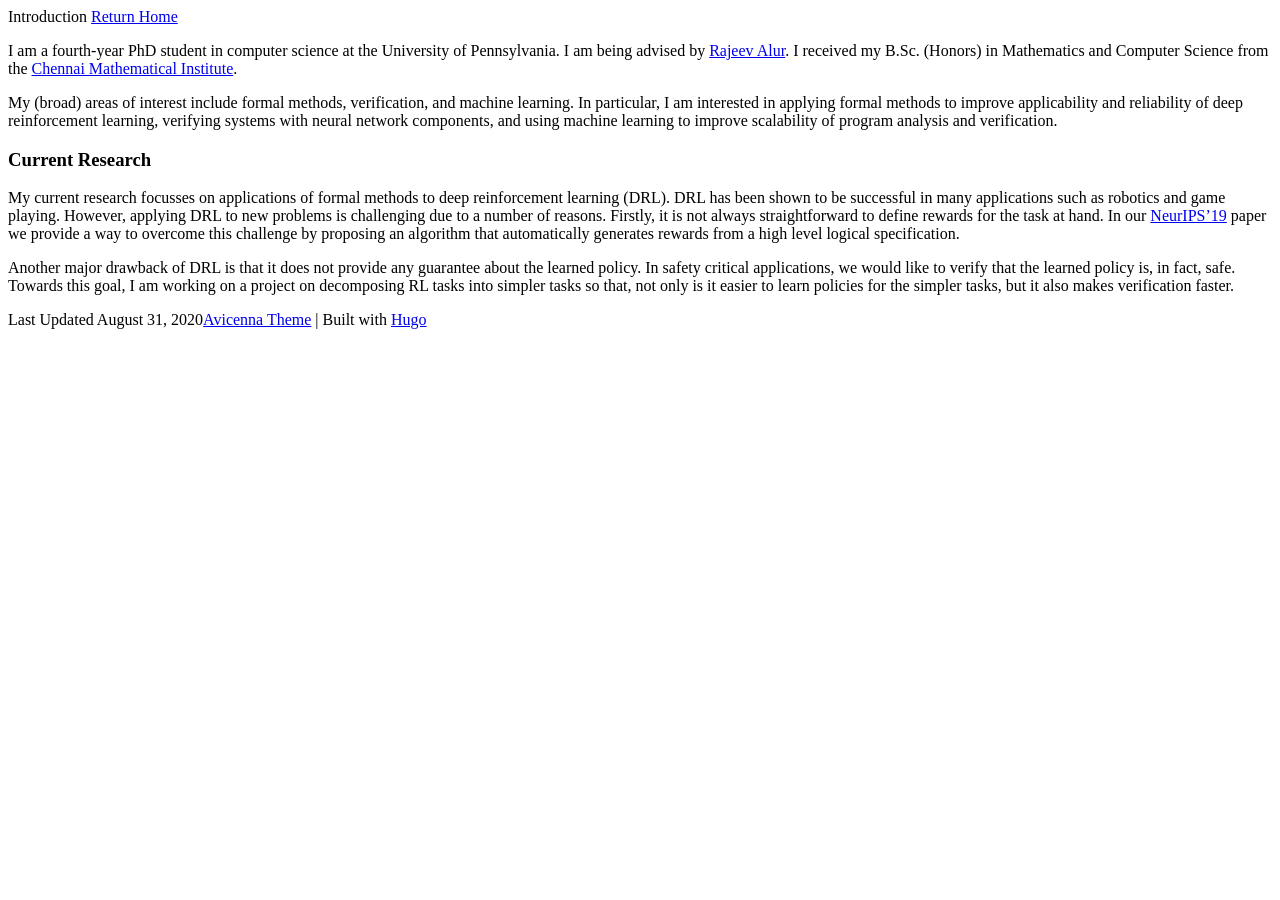
==== public/introduction/index.html @ 5ca0a45d "date change" ====
<!DOCTYPE html>
<html>
    <head>
	<meta charset="utf-8" />
	<meta http-equiv="X-UA-Compatible" content="IE=edge"><title>Introduction - Kishor Jothimurugan</title><link rel="apple-touch-icon" sizes="180x180" href=https://seas.upenn.edu/~kishor/apple-touch-icon.png>
	<link rel="icon" type="image/png" sizes="32x32" href=https://seas.upenn.edu/~kishor/favicon-32x32.png>
	<link rel="icon" type="image/png" sizes="16x16" href=https://seas.upenn.edu/~kishor/favicon-16x16.png>
	<link rel="manifest" href=https://seas.upenn.edu/~kishor/site.webmanifest>
	<link rel="mask-icon" href=https://seas.upenn.edu/~kishor/safari-pinned-tab.svg color="#5bbad5">
	<meta name="msapplication-TileColor" content="#da532c">
	<meta name="theme-color" content="#ffffff">

	<meta name="viewport" content="width=device-width, initial-scale=1">
	<meta property="og:title" content="Introduction" />
<meta property="og:description" content="I am a fourth-year PhD student in computer science at the University of Pennsylvania. I am being advised by Rajeev Alur. I received my B.Sc. (Honors) in Mathematics and Computer Science from the Chennai Mathematical Institute.
My (broad) areas of interest include formal methods, verification, and machine learning. In particular, I am interested in applying formal methods to improve applicability and reliability of deep reinforcement learning, verifying systems with neural network components, and using machine learning to improve scalability of program analysis and verification." />
<meta property="og:type" content="article" />
<meta property="og:url" content="https://seas.upenn.edu/~kishor/introduction/" />
<meta property="article:published_time" content="2020-08-31T00:00:00+00:00" />
<meta property="article:modified_time" content="2020-08-31T00:00:00+00:00" />
<meta name="twitter:card" content="summary"/>
<meta name="twitter:title" content="Introduction"/>
<meta name="twitter:description" content="I am a fourth-year PhD student in computer science at the University of Pennsylvania. I am being advised by Rajeev Alur. I received my B.Sc. (Honors) in Mathematics and Computer Science from the Chennai Mathematical Institute.
My (broad) areas of interest include formal methods, verification, and machine learning. In particular, I am interested in applying formal methods to improve applicability and reliability of deep reinforcement learning, verifying systems with neural network components, and using machine learning to improve scalability of program analysis and verification."/>
<link href="https://fonts.googleapis.com/css?family=Ubuntu:300,400,300italic,400italic|Raleway:500,100,300" rel="stylesheet">

	<link rel="stylesheet" type="text/css" media="screen" href=https://seas.upenn.edu/~kishor/css/normalize.css />
	<link rel="stylesheet" type="text/css" media="screen" href=https://seas.upenn.edu/~kishor/css/main.css /><script src=https://seas.upenn.edu/~kishor/js/feather.min.js></script><script src=https://seas.upenn.edu/~kishor/js/main.js></script>
</head>

    <body>
        <div id="content">





<div class="header wrapper">
  <span class="page_title">
    Introduction
  </span>
  <a href="https://seas.upenn.edu/~kishor" title="Home" class="page_meta">Return Home</a>
</div>


<div class="content wrapper">
  <p>I am a fourth-year PhD student in computer science at the University of Pennsylvania.
I am being advised by <a href="https://www.cis.upenn.edu/~alur">Rajeev Alur</a>. I received my
B.Sc. (Honors) in Mathematics and Computer Science from the
<a href="https://www.cmi.ac.in">Chennai Mathematical Institute</a>.</p>

<p>My (broad) areas of interest include formal methods, verification, and machine learning.
In particular, I am interested in applying formal methods to
improve applicability and reliability of deep reinforcement learning,
verifying systems with neural network components, and using machine learning to
improve scalability of program analysis and verification.</p>

<h3 id="current-research">Current Research</h3>

<p>My current research focusses on applications of formal methods to deep reinforcement learning (DRL).
DRL has been shown to be successful in many applications such as robotics and game playing.
However, applying DRL to new problems is challenging due to a number of reasons. Firstly,
it is not always straightforward to define rewards for the task at hand. In
our <a href="papers/spectrl_full.pdf">NeurIPS&rsquo;19</a> paper we provide a way to
overcome this challenge by proposing an algorithm that automatically generates rewards from
a high level logical specification.</p>

<p>Another major drawback of DRL is that it does not provide any guarantee about
the learned policy. In safety critical applications, we would like to verify that the
learned policy is, in fact, safe. Towards this goal, I am working on a project
on decomposing
RL tasks into simpler tasks so that, not only is it easier to learn policies for the simpler tasks,
but it also makes verification faster.</p>

</div>

</div>
        <div class="footer wrapper">
	<object align="left">Last Updated August 31, 2020</object>
	<nav class="nav">
		<div><a href="https://github.com/hadisinaee/avicenna">Avicenna Theme</a> | Built with <a href="https://gohugo.io">Hugo</a></div>
	</nav>
</div>


<script type="application/javascript">
var doNotTrack = false;
if (!doNotTrack) {
	window.ga=window.ga||function(){(ga.q=ga.q||[]).push(arguments)};ga.l=+new Date;
	ga('create', 'UA-1234-6', 'auto');

	ga('send', 'pageview');
}
</script>
<script async src='https://www.google-analytics.com/analytics.js'></script>
<script>
	feather.replace()

</script>
    </body>
</html>
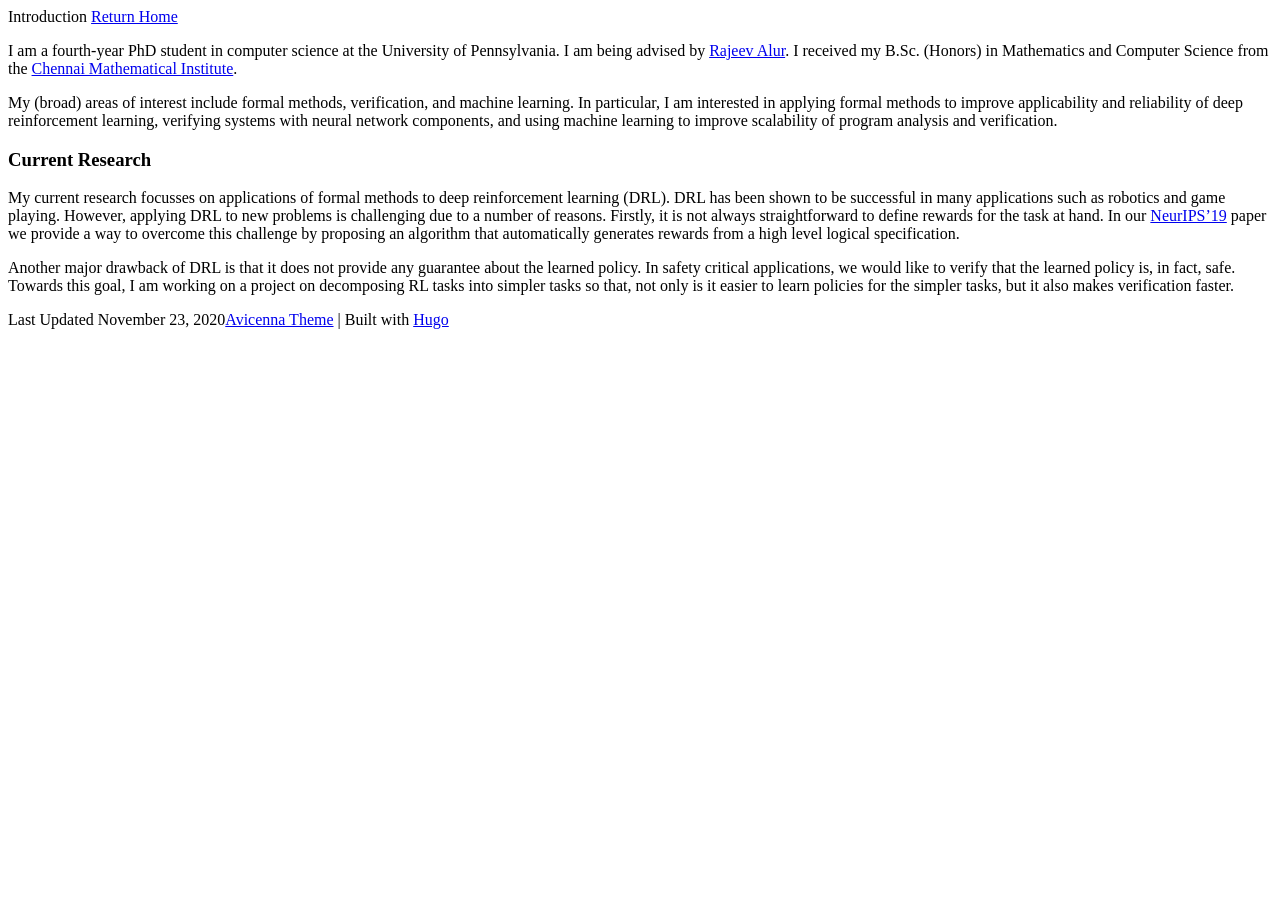
==== commit fe8ef282: "updates" ====
--- a/public/introduction/index.html
+++ b/public/introduction/index.html
@@ -16,8 +16,8 @@
 My (broad) areas of interest include formal methods, verification, and machine learning. In particular, I am interested in applying formal methods to improve applicability and reliability of deep reinforcement learning, verifying systems with neural network components, and using machine learning to improve scalability of program analysis and verification." />
 <meta property="og:type" content="article" />
 <meta property="og:url" content="https://seas.upenn.edu/~kishor/introduction/" />
-<meta property="article:published_time" content="2020-08-31T00:00:00+00:00" />
-<meta property="article:modified_time" content="2020-08-31T00:00:00+00:00" />
+<meta property="article:published_time" content="2020-11-23T00:00:00+00:00" />
+<meta property="article:modified_time" content="2020-11-23T00:00:00+00:00" />
 <meta name="twitter:card" content="summary"/>
 <meta name="twitter:title" content="Introduction"/>
 <meta name="twitter:description" content="I am a fourth-year PhD student in computer science at the University of Pennsylvania. I am being advised by Rajeev Alur. I received my B.Sc. (Honors) in Mathematics and Computer Science from the Chennai Mathematical Institute.
@@ -61,7 +61,7 @@
 DRL has been shown to be successful in many applications such as robotics and game playing.
 However, applying DRL to new problems is challenging due to a number of reasons. Firstly,
 it is not always straightforward to define rewards for the task at hand. In
-our <a href="papers/spectrl_full.pdf">NeurIPS&rsquo;19</a> paper we provide a way to
+our <a href="https://arxiv.org/abs/2008.09293">NeurIPS&rsquo;19</a> paper we provide a way to
 overcome this challenge by proposing an algorithm that automatically generates rewards from
 a high level logical specification.</p>
 
@@ -76,7 +76,7 @@
 
 </div>
         <div class="footer wrapper">
-	<object align="left">Last Updated August 31, 2020</object>
+	<object align="left">Last Updated November 23, 2020</object>
 	<nav class="nav">
 		<div><a href="https://github.com/hadisinaee/avicenna">Avicenna Theme</a> | Built with <a href="https://gohugo.io">Hugo</a></div>
 	</nav>
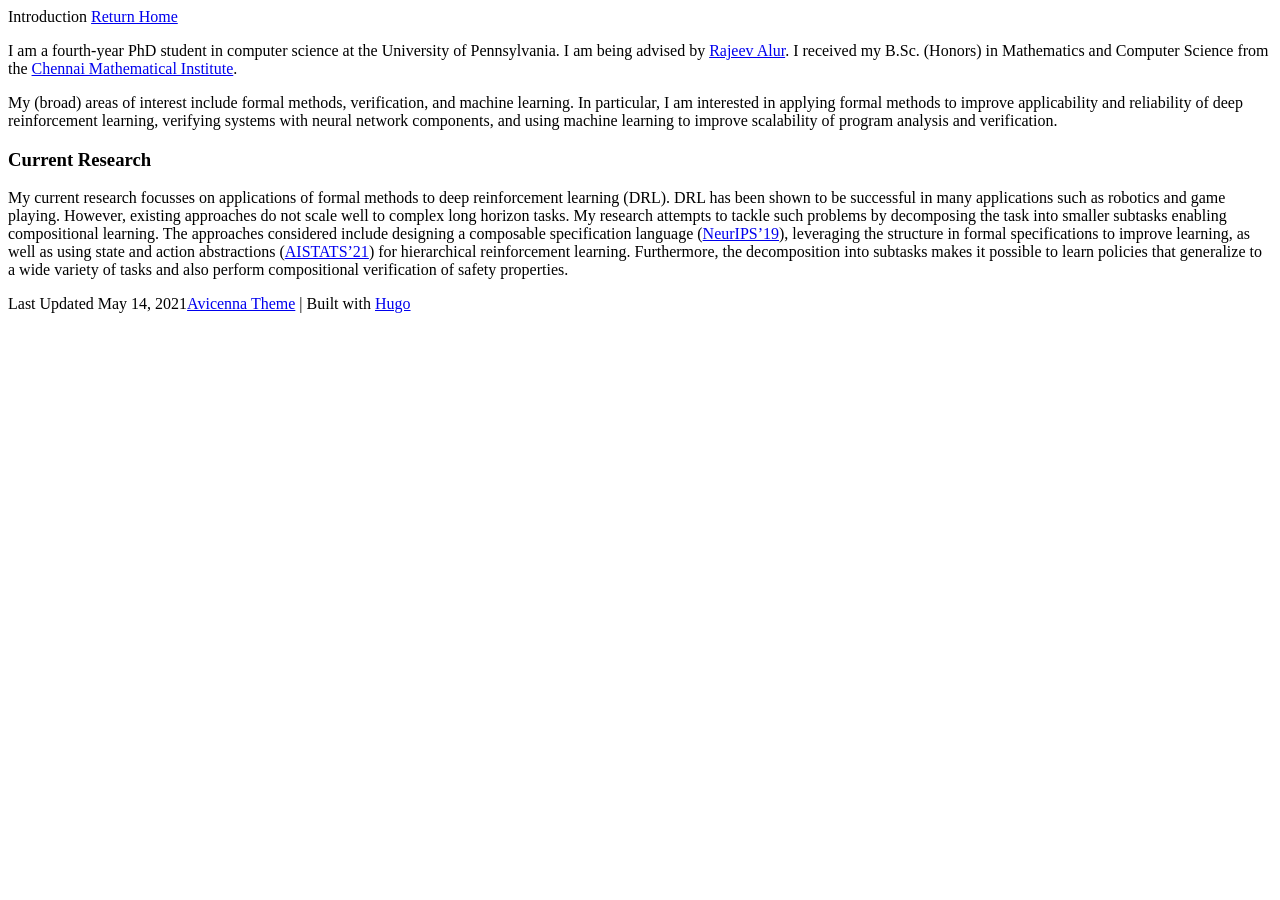
==== commit 6a9cd4a6: "updates" ====
--- a/public/introduction/index.html
+++ b/public/introduction/index.html
@@ -1,8 +1,11 @@
 <!DOCTYPE html>
 <html>
-    <head>
+
+<head>
 	<meta charset="utf-8" />
-	<meta http-equiv="X-UA-Compatible" content="IE=edge"><title>Introduction - Kishor Jothimurugan</title><link rel="apple-touch-icon" sizes="180x180" href=https://seas.upenn.edu/~kishor/apple-touch-icon.png>
+	<meta http-equiv="X-UA-Compatible" content="IE=edge">
+	<title>Introduction - Kishor Jothimurugan</title>
+	<link rel="apple-touch-icon" sizes="180x180" href=https://seas.upenn.edu/~kishor/apple-touch-icon.png>
 	<link rel="icon" type="image/png" sizes="32x32" href=https://seas.upenn.edu/~kishor/favicon-32x32.png>
 	<link rel="icon" type="image/png" sizes="16x16" href=https://seas.upenn.edu/~kishor/favicon-16x16.png>
 	<link rel="manifest" href=https://seas.upenn.edu/~kishor/site.webmanifest>
@@ -12,90 +15,97 @@
 
 	<meta name="viewport" content="width=device-width, initial-scale=1">
 	<meta property="og:title" content="Introduction" />
-<meta property="og:description" content="I am a fourth-year PhD student in computer science at the University of Pennsylvania. I am being advised by Rajeev Alur. I received my B.Sc. (Honors) in Mathematics and Computer Science from the Chennai Mathematical Institute.
+	<meta property="og:description"
+		content="I am a fourth-year PhD student in computer science at the University of Pennsylvania. I am being advised by Rajeev Alur. I received my B.Sc. (Honors) in Mathematics and Computer Science from the Chennai Mathematical Institute.
 My (broad) areas of interest include formal methods, verification, and machine learning. In particular, I am interested in applying formal methods to improve applicability and reliability of deep reinforcement learning, verifying systems with neural network components, and using machine learning to improve scalability of program analysis and verification." />
-<meta property="og:type" content="article" />
-<meta property="og:url" content="https://seas.upenn.edu/~kishor/introduction/" />
-<meta property="article:published_time" content="2020-11-23T00:00:00+00:00" />
-<meta property="article:modified_time" content="2020-11-23T00:00:00+00:00" />
-<meta name="twitter:card" content="summary"/>
-<meta name="twitter:title" content="Introduction"/>
-<meta name="twitter:description" content="I am a fourth-year PhD student in computer science at the University of Pennsylvania. I am being advised by Rajeev Alur. I received my B.Sc. (Honors) in Mathematics and Computer Science from the Chennai Mathematical Institute.
-My (broad) areas of interest include formal methods, verification, and machine learning. In particular, I am interested in applying formal methods to improve applicability and reliability of deep reinforcement learning, verifying systems with neural network components, and using machine learning to improve scalability of program analysis and verification."/>
-<link href="https://fonts.googleapis.com/css?family=Ubuntu:300,400,300italic,400italic|Raleway:500,100,300" rel="stylesheet">
+	<meta property="og:type" content="article" />
+	<meta property="og:url" content="https://seas.upenn.edu/~kishor/introduction/" />
+	<meta property="article:published_time" content="2021-05-14T00:00:00+00:00" />
+	<meta property="article:modified_time" content="2021-05-14T00:00:00+00:00" />
+	<meta name="twitter:card" content="summary" />
+	<meta name="twitter:title" content="Introduction" />
+	<meta name="twitter:description"
+		content="I am a fourth-year PhD student in computer science at the University of Pennsylvania. I am being advised by Rajeev Alur. I received my B.Sc. (Honors) in Mathematics and Computer Science from the Chennai Mathematical Institute.
+My (broad) areas of interest include formal methods, verification, and machine learning. In particular, I am interested in applying formal methods to improve applicability and reliability of deep reinforcement learning, verifying systems with neural network components, and using machine learning to improve scalability of program analysis and verification." />
+	<link href="https://fonts.googleapis.com/css?family=Ubuntu:300,400,300italic,400italic|Raleway:500,100,300"
+		rel="stylesheet">
 
 	<link rel="stylesheet" type="text/css" media="screen" href=https://seas.upenn.edu/~kishor/css/normalize.css />
-	<link rel="stylesheet" type="text/css" media="screen" href=https://seas.upenn.edu/~kishor/css/main.css /><script src=https://seas.upenn.edu/~kishor/js/feather.min.js></script><script src=https://seas.upenn.edu/~kishor/js/main.js></script>
+	<link rel="stylesheet" type="text/css" media="screen" href=https://seas.upenn.edu/~kishor/css/main.css />
+	<script src=https://seas.upenn.edu/~kishor/js/feather.min.js></script>
+	<script src=https://seas.upenn.edu/~kishor/js/main.js></script>
 </head>
 
-    <body>
-        <div id="content">
+<body>
+	<div id="content">
 
 
 
 
 
-<div class="header wrapper">
-  <span class="page_title">
-    Introduction
-  </span>
-  <a href="https://seas.upenn.edu/~kishor" title="Home" class="page_meta">Return Home</a>
-</div>
+		<div class="header wrapper">
+			<span class="page_title">
+				Introduction
+			</span>
+			<a href="https://seas.upenn.edu/~kishor" title="Home" class="page_meta">Return Home</a>
+		</div>
 
 
-<div class="content wrapper">
-  <p>I am a fourth-year PhD student in computer science at the University of Pennsylvania.
-I am being advised by <a href="https://www.cis.upenn.edu/~alur">Rajeev Alur</a>. I received my
-B.Sc. (Honors) in Mathematics and Computer Science from the
-<a href="https://www.cmi.ac.in">Chennai Mathematical Institute</a>.</p>
+		<div class="content wrapper">
+			<p>I am a fourth-year PhD student in computer science at the University of Pennsylvania.
+				I am being advised by <a href="https://www.cis.upenn.edu/~alur">Rajeev Alur</a>. I received my
+				B.Sc. (Honors) in Mathematics and Computer Science from the
+				<a href="https://www.cmi.ac.in">Chennai Mathematical Institute</a>.
+			</p>
 
-<p>My (broad) areas of interest include formal methods, verification, and machine learning.
-In particular, I am interested in applying formal methods to
-improve applicability and reliability of deep reinforcement learning,
-verifying systems with neural network components, and using machine learning to
-improve scalability of program analysis and verification.</p>
+			<p>My (broad) areas of interest include formal methods, verification, and machine learning.
+				In particular, I am interested in applying formal methods to
+				improve applicability and reliability of deep reinforcement learning,
+				verifying systems with neural network components, and using machine learning to
+				improve scalability of program analysis and verification.</p>
 
-<h3 id="current-research">Current Research</h3>
+			<h3 id="current-research">Current Research</h3>
 
-<p>My current research focusses on applications of formal methods to deep reinforcement learning (DRL).
-DRL has been shown to be successful in many applications such as robotics and game playing.
-However, applying DRL to new problems is challenging due to a number of reasons. Firstly,
-it is not always straightforward to define rewards for the task at hand. In
-our <a href="https://arxiv.org/abs/2008.09293">NeurIPS&rsquo;19</a> paper we provide a way to
-overcome this challenge by proposing an algorithm that automatically generates rewards from
-a high level logical specification.</p>
+			<p>My current research focusses on applications of formal methods to deep reinforcement learning (DRL).
+				DRL has been shown to be successful in many applications such as robotics and game playing.
+				However, existing approaches do not scale well to complex long horizon tasks.
+				My research attempts to tackle such problems by decomposing the task
+				into smaller subtasks enabling compositional learning.
+				The approaches considered include designing a composable specification language
+				(<a href="https://arxiv.org/abs/2008.09293">NeurIPS&rsquo;19</a>), leveraging the structure in formal
+				specifications to improve learning, as well as using state and action abstractions
+				(<a href="https://arxiv.org/abs/2010.15638">AISTATS&rsquo;21</a>) for hierarchical reinforcement
+				learning.
+				Furthermore, the decomposition into subtasks makes it possible to learn policies
+				that generalize to a wide variety of tasks and also perform compositional verification
+				of safety properties.</p>
 
-<p>Another major drawback of DRL is that it does not provide any guarantee about
-the learned policy. In safety critical applications, we would like to verify that the
-learned policy is, in fact, safe. Towards this goal, I am working on a project
-on decomposing
-RL tasks into simpler tasks so that, not only is it easier to learn policies for the simpler tasks,
-but it also makes verification faster.</p>
+		</div>
 
-</div>
-
-</div>
-        <div class="footer wrapper">
-	<object align="left">Last Updated November 23, 2020</object>
-	<nav class="nav">
-		<div><a href="https://github.com/hadisinaee/avicenna">Avicenna Theme</a> | Built with <a href="https://gohugo.io">Hugo</a></div>
-	</nav>
-</div>
+	</div>
+	<div class="footer wrapper">
+		<object align="left">Last Updated May 14, 2021</object>
+		<nav class="nav">
+			<div><a href="https://github.com/hadisinaee/avicenna">Avicenna Theme</a> | Built with <a
+					href="https://gohugo.io">Hugo</a></div>
+		</nav>
+	</div>
 
 
-<script type="application/javascript">
-var doNotTrack = false;
-if (!doNotTrack) {
-	window.ga=window.ga||function(){(ga.q=ga.q||[]).push(arguments)};ga.l=+new Date;
-	ga('create', 'UA-1234-6', 'auto');
+	<script type="application/javascript">
+		var doNotTrack = false;
+		if (!doNotTrack) {
+			window.ga = window.ga || function () { (ga.q = ga.q || []).push(arguments) }; ga.l = +new Date;
+			ga('create', 'UA-1234-6', 'auto');
 
-	ga('send', 'pageview');
-}
-</script>
-<script async src='https://www.google-analytics.com/analytics.js'></script>
-<script>
-	feather.replace()
+			ga('send', 'pageview');
+		}
+	</script>
+	<script async src='https://www.google-analytics.com/analytics.js'></script>
+	<script>
+		feather.replace()
 
-</script>
-    </body>
-</html>
+	</script>
+</body>
+
+</html>
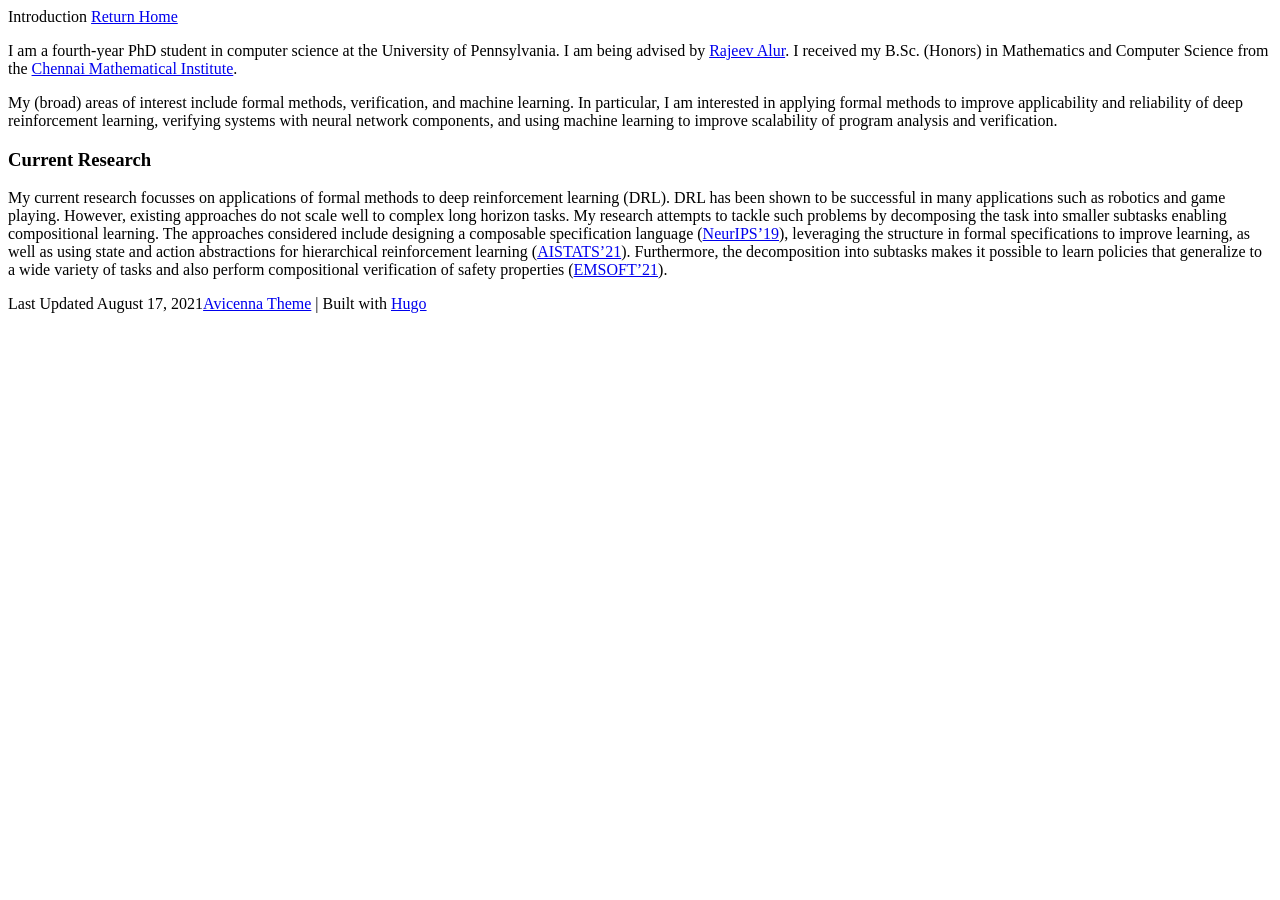
==== commit b052544f: "added emsoft21" ====
--- a/public/introduction/index.html
+++ b/public/introduction/index.html
@@ -1,11 +1,8 @@
 <!DOCTYPE html>
 <html>
-
-<head>
+    <head>
 	<meta charset="utf-8" />
-	<meta http-equiv="X-UA-Compatible" content="IE=edge">
-	<title>Introduction - Kishor Jothimurugan</title>
-	<link rel="apple-touch-icon" sizes="180x180" href=https://seas.upenn.edu/~kishor/apple-touch-icon.png>
+	<meta http-equiv="X-UA-Compatible" content="IE=edge"><title>Introduction - Kishor Jothimurugan</title><link rel="apple-touch-icon" sizes="180x180" href=https://seas.upenn.edu/~kishor/apple-touch-icon.png>
 	<link rel="icon" type="image/png" sizes="32x32" href=https://seas.upenn.edu/~kishor/favicon-32x32.png>
 	<link rel="icon" type="image/png" sizes="16x16" href=https://seas.upenn.edu/~kishor/favicon-16x16.png>
 	<link rel="manifest" href=https://seas.upenn.edu/~kishor/site.webmanifest>
@@ -15,97 +12,88 @@
 
 	<meta name="viewport" content="width=device-width, initial-scale=1">
 	<meta property="og:title" content="Introduction" />
-	<meta property="og:description"
-		content="I am a fourth-year PhD student in computer science at the University of Pennsylvania. I am being advised by Rajeev Alur. I received my B.Sc. (Honors) in Mathematics and Computer Science from the Chennai Mathematical Institute.
+<meta property="og:description" content="I am a fourth-year PhD student in computer science at the University of Pennsylvania. I am being advised by Rajeev Alur. I received my B.Sc. (Honors) in Mathematics and Computer Science from the Chennai Mathematical Institute.
 My (broad) areas of interest include formal methods, verification, and machine learning. In particular, I am interested in applying formal methods to improve applicability and reliability of deep reinforcement learning, verifying systems with neural network components, and using machine learning to improve scalability of program analysis and verification." />
-	<meta property="og:type" content="article" />
-	<meta property="og:url" content="https://seas.upenn.edu/~kishor/introduction/" />
-	<meta property="article:published_time" content="2021-05-14T00:00:00+00:00" />
-	<meta property="article:modified_time" content="2021-05-14T00:00:00+00:00" />
-	<meta name="twitter:card" content="summary" />
-	<meta name="twitter:title" content="Introduction" />
-	<meta name="twitter:description"
-		content="I am a fourth-year PhD student in computer science at the University of Pennsylvania. I am being advised by Rajeev Alur. I received my B.Sc. (Honors) in Mathematics and Computer Science from the Chennai Mathematical Institute.
-My (broad) areas of interest include formal methods, verification, and machine learning. In particular, I am interested in applying formal methods to improve applicability and reliability of deep reinforcement learning, verifying systems with neural network components, and using machine learning to improve scalability of program analysis and verification." />
-	<link href="https://fonts.googleapis.com/css?family=Ubuntu:300,400,300italic,400italic|Raleway:500,100,300"
-		rel="stylesheet">
+<meta property="og:type" content="article" />
+<meta property="og:url" content="https://seas.upenn.edu/~kishor/introduction/" />
+<meta property="article:published_time" content="2021-08-17T00:00:00+00:00" />
+<meta property="article:modified_time" content="2021-08-17T00:00:00+00:00" />
+<meta name="twitter:card" content="summary"/>
+<meta name="twitter:title" content="Introduction"/>
+<meta name="twitter:description" content="I am a fourth-year PhD student in computer science at the University of Pennsylvania. I am being advised by Rajeev Alur. I received my B.Sc. (Honors) in Mathematics and Computer Science from the Chennai Mathematical Institute.
+My (broad) areas of interest include formal methods, verification, and machine learning. In particular, I am interested in applying formal methods to improve applicability and reliability of deep reinforcement learning, verifying systems with neural network components, and using machine learning to improve scalability of program analysis and verification."/>
+<link href="https://fonts.googleapis.com/css?family=Ubuntu:300,400,300italic,400italic|Raleway:500,100,300" rel="stylesheet">
 
 	<link rel="stylesheet" type="text/css" media="screen" href=https://seas.upenn.edu/~kishor/css/normalize.css />
-	<link rel="stylesheet" type="text/css" media="screen" href=https://seas.upenn.edu/~kishor/css/main.css />
-	<script src=https://seas.upenn.edu/~kishor/js/feather.min.js></script>
-	<script src=https://seas.upenn.edu/~kishor/js/main.js></script>
+	<link rel="stylesheet" type="text/css" media="screen" href=https://seas.upenn.edu/~kishor/css/main.css /><script src=https://seas.upenn.edu/~kishor/js/feather.min.js></script><script src=https://seas.upenn.edu/~kishor/js/main.js></script>
 </head>
 
-<body>
-	<div id="content">
+    <body>
+        <div id="content">
 
 
 
 
 
-		<div class="header wrapper">
-			<span class="page_title">
-				Introduction
-			</span>
-			<a href="https://seas.upenn.edu/~kishor" title="Home" class="page_meta">Return Home</a>
-		</div>
+<div class="header wrapper">
+  <span class="page_title">
+    Introduction
+  </span>
+  <a href="https://seas.upenn.edu/~kishor" title="Home" class="page_meta">Return Home</a>
+</div>
 
 
-		<div class="content wrapper">
-			<p>I am a fourth-year PhD student in computer science at the University of Pennsylvania.
-				I am being advised by <a href="https://www.cis.upenn.edu/~alur">Rajeev Alur</a>. I received my
-				B.Sc. (Honors) in Mathematics and Computer Science from the
-				<a href="https://www.cmi.ac.in">Chennai Mathematical Institute</a>.
-			</p>
+<div class="content wrapper">
+  <p>I am a fourth-year PhD student in computer science at the University of Pennsylvania.
+I am being advised by <a href="https://www.cis.upenn.edu/~alur">Rajeev Alur</a>. I received my
+B.Sc. (Honors) in Mathematics and Computer Science from the
+<a href="https://www.cmi.ac.in">Chennai Mathematical Institute</a>.</p>
 
-			<p>My (broad) areas of interest include formal methods, verification, and machine learning.
-				In particular, I am interested in applying formal methods to
-				improve applicability and reliability of deep reinforcement learning,
-				verifying systems with neural network components, and using machine learning to
-				improve scalability of program analysis and verification.</p>
+<p>My (broad) areas of interest include formal methods, verification, and machine learning.
+In particular, I am interested in applying formal methods to
+improve applicability and reliability of deep reinforcement learning,
+verifying systems with neural network components, and using machine learning to
+improve scalability of program analysis and verification.</p>
 
-			<h3 id="current-research">Current Research</h3>
+<h3 id="current-research">Current Research</h3>
 
-			<p>My current research focusses on applications of formal methods to deep reinforcement learning (DRL).
-				DRL has been shown to be successful in many applications such as robotics and game playing.
-				However, existing approaches do not scale well to complex long horizon tasks.
-				My research attempts to tackle such problems by decomposing the task
-				into smaller subtasks enabling compositional learning.
-				The approaches considered include designing a composable specification language
-				(<a href="https://arxiv.org/abs/2008.09293">NeurIPS&rsquo;19</a>), leveraging the structure in formal
-				specifications to improve learning, as well as using state and action abstractions
-				(<a href="https://arxiv.org/abs/2010.15638">AISTATS&rsquo;21</a>) for hierarchical reinforcement
-				learning.
-				Furthermore, the decomposition into subtasks makes it possible to learn policies
-				that generalize to a wide variety of tasks and also perform compositional verification
-				of safety properties.</p>
+<p>My current research focusses on applications of formal methods to deep reinforcement learning (DRL).
+DRL has been shown to be successful in many applications such as robotics and game playing.
+However, existing approaches do not scale well to complex long horizon tasks.
+My research attempts to tackle such problems by decomposing the task
+into smaller subtasks enabling compositional learning.
+The approaches considered include designing a composable specification language
+(<a href="https://arxiv.org/abs/2008.09293">NeurIPS&rsquo;19</a>), leveraging the structure in formal
+specifications to improve learning, as well as using state and action abstractions
+for hierarchical reinforcement learning (<a href="https://arxiv.org/abs/2010.15638">AISTATS&rsquo;21</a>).
+Furthermore, the decomposition into subtasks makes it possible to learn policies
+that generalize to a wide variety of tasks and also perform compositional verification
+of safety properties (<a href="papers/emsoft21.pdf">EMSOFT&rsquo;21</a>).</p>
 
-		</div>
+</div>
 
-	</div>
-	<div class="footer wrapper">
-		<object align="left">Last Updated May 14, 2021</object>
-		<nav class="nav">
-			<div><a href="https://github.com/hadisinaee/avicenna">Avicenna Theme</a> | Built with <a
-					href="https://gohugo.io">Hugo</a></div>
-		</nav>
-	</div>
+</div>
+        <div class="footer wrapper">
+	<object align="left">Last Updated August 17, 2021</object>
+	<nav class="nav">
+		<div><a href="https://github.com/hadisinaee/avicenna">Avicenna Theme</a> | Built with <a href="https://gohugo.io">Hugo</a></div>
+	</nav>
+</div>
 
 
-	<script type="application/javascript">
-		var doNotTrack = false;
-		if (!doNotTrack) {
-			window.ga = window.ga || function () { (ga.q = ga.q || []).push(arguments) }; ga.l = +new Date;
-			ga('create', 'UA-1234-6', 'auto');
+<script type="application/javascript">
+var doNotTrack = false;
+if (!doNotTrack) {
+	window.ga=window.ga||function(){(ga.q=ga.q||[]).push(arguments)};ga.l=+new Date;
+	ga('create', 'UA-1234-6', 'auto');
 
-			ga('send', 'pageview');
-		}
-	</script>
-	<script async src='https://www.google-analytics.com/analytics.js'></script>
-	<script>
-		feather.replace()
+	ga('send', 'pageview');
+}
+</script>
+<script async src='https://www.google-analytics.com/analytics.js'></script>
+<script>
+	feather.replace()
 
-	</script>
-</body>
-
-</html>+</script>
+    </body>
+</html>
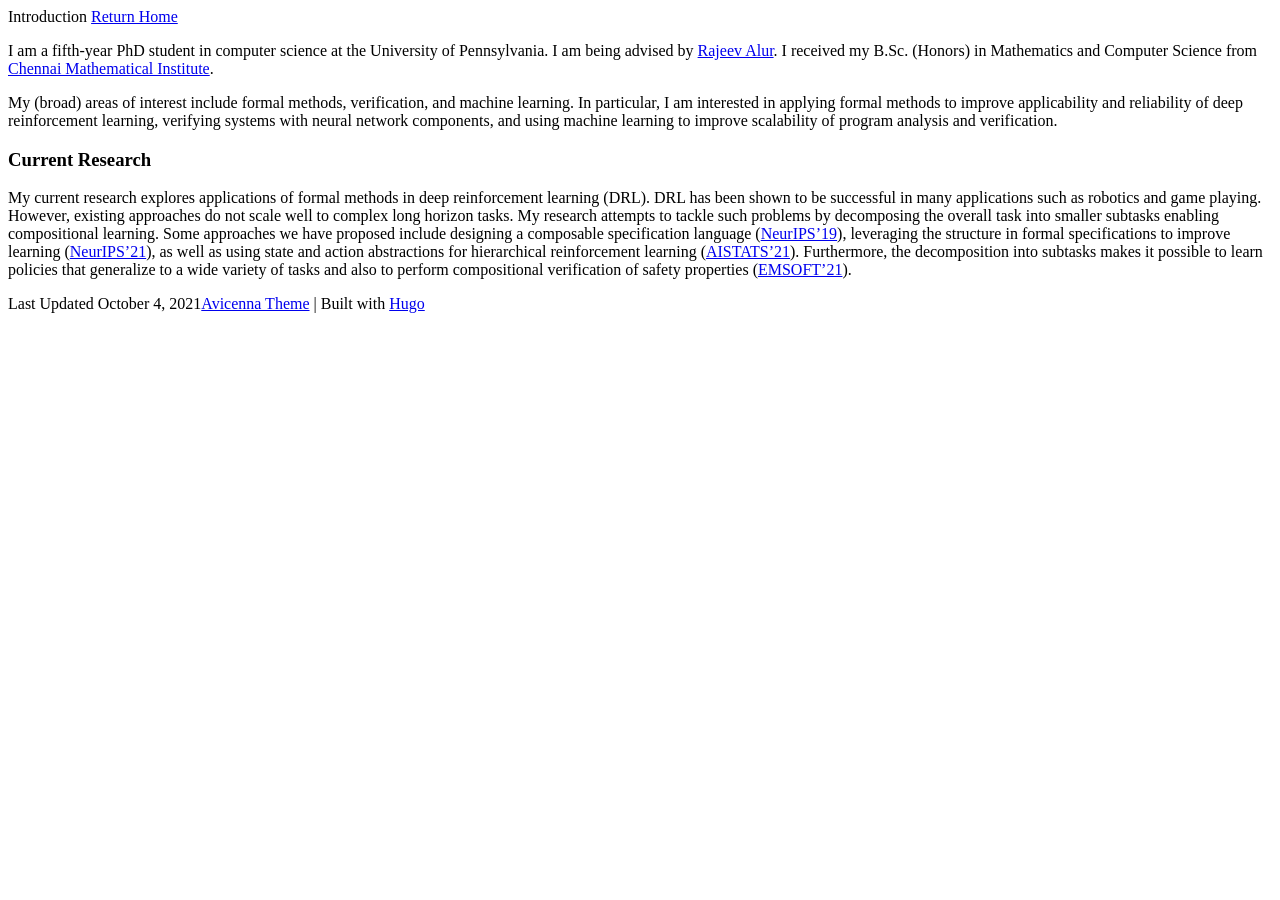
==== commit 7c15f55a: "pubs changes" ====
--- a/public/introduction/index.html
+++ b/public/introduction/index.html
@@ -12,15 +12,15 @@
 
 	<meta name="viewport" content="width=device-width, initial-scale=1">
 	<meta property="og:title" content="Introduction" />
-<meta property="og:description" content="I am a fourth-year PhD student in computer science at the University of Pennsylvania. I am being advised by Rajeev Alur. I received my B.Sc. (Honors) in Mathematics and Computer Science from the Chennai Mathematical Institute.
+<meta property="og:description" content="I am a fifth-year PhD student in computer science at the University of Pennsylvania. I am being advised by Rajeev Alur. I received my B.Sc. (Honors) in Mathematics and Computer Science from Chennai Mathematical Institute.
 My (broad) areas of interest include formal methods, verification, and machine learning. In particular, I am interested in applying formal methods to improve applicability and reliability of deep reinforcement learning, verifying systems with neural network components, and using machine learning to improve scalability of program analysis and verification." />
 <meta property="og:type" content="article" />
 <meta property="og:url" content="https://seas.upenn.edu/~kishor/introduction/" />
-<meta property="article:published_time" content="2021-08-17T00:00:00+00:00" />
-<meta property="article:modified_time" content="2021-08-17T00:00:00+00:00" />
+<meta property="article:published_time" content="2021-10-04T00:00:00+00:00" />
+<meta property="article:modified_time" content="2021-10-04T00:00:00+00:00" />
 <meta name="twitter:card" content="summary"/>
 <meta name="twitter:title" content="Introduction"/>
-<meta name="twitter:description" content="I am a fourth-year PhD student in computer science at the University of Pennsylvania. I am being advised by Rajeev Alur. I received my B.Sc. (Honors) in Mathematics and Computer Science from the Chennai Mathematical Institute.
+<meta name="twitter:description" content="I am a fifth-year PhD student in computer science at the University of Pennsylvania. I am being advised by Rajeev Alur. I received my B.Sc. (Honors) in Mathematics and Computer Science from Chennai Mathematical Institute.
 My (broad) areas of interest include formal methods, verification, and machine learning. In particular, I am interested in applying formal methods to improve applicability and reliability of deep reinforcement learning, verifying systems with neural network components, and using machine learning to improve scalability of program analysis and verification."/>
 <link href="https://fonts.googleapis.com/css?family=Ubuntu:300,400,300italic,400italic|Raleway:500,100,300" rel="stylesheet">
 
@@ -44,9 +44,9 @@
 
 
 <div class="content wrapper">
-  <p>I am a fourth-year PhD student in computer science at the University of Pennsylvania.
+  <p>I am a fifth-year PhD student in computer science at the University of Pennsylvania.
 I am being advised by <a href="https://www.cis.upenn.edu/~alur">Rajeev Alur</a>. I received my
-B.Sc. (Honors) in Mathematics and Computer Science from the
+B.Sc. (Honors) in Mathematics and Computer Science from
 <a href="https://www.cmi.ac.in">Chennai Mathematical Institute</a>.</p>
 
 <p>My (broad) areas of interest include formal methods, verification, and machine learning.
@@ -57,24 +57,25 @@
 
 <h3 id="current-research">Current Research</h3>
 
-<p>My current research focusses on applications of formal methods to deep reinforcement learning (DRL).
+<p>My current research explores applications of formal methods in deep reinforcement learning (DRL).
 DRL has been shown to be successful in many applications such as robotics and game playing.
 However, existing approaches do not scale well to complex long horizon tasks.
-My research attempts to tackle such problems by decomposing the task
+My research attempts to tackle such problems by decomposing the overall task
 into smaller subtasks enabling compositional learning.
-The approaches considered include designing a composable specification language
+Some approaches we have proposed include designing a composable specification language
 (<a href="https://arxiv.org/abs/2008.09293">NeurIPS&rsquo;19</a>), leveraging the structure in formal
-specifications to improve learning, as well as using state and action abstractions
+specifications to improve learning (<a href="https://arxiv.org/abs/2106.13906">NeurIPS&rsquo;21</a>),
+as well as using state and action abstractions
 for hierarchical reinforcement learning (<a href="https://arxiv.org/abs/2010.15638">AISTATS&rsquo;21</a>).
 Furthermore, the decomposition into subtasks makes it possible to learn policies
-that generalize to a wide variety of tasks and also perform compositional verification
+that generalize to a wide variety of tasks and also to perform compositional verification
 of safety properties (<a href="papers/emsoft21.pdf">EMSOFT&rsquo;21</a>).</p>
 
 </div>
 
 </div>
         <div class="footer wrapper">
-	<object align="left">Last Updated August 17, 2021</object>
+	<object align="left">Last Updated October 4, 2021</object>
 	<nav class="nav">
 		<div><a href="https://github.com/hadisinaee/avicenna">Avicenna Theme</a> | Built with <a href="https://gohugo.io">Hugo</a></div>
 	</nav>
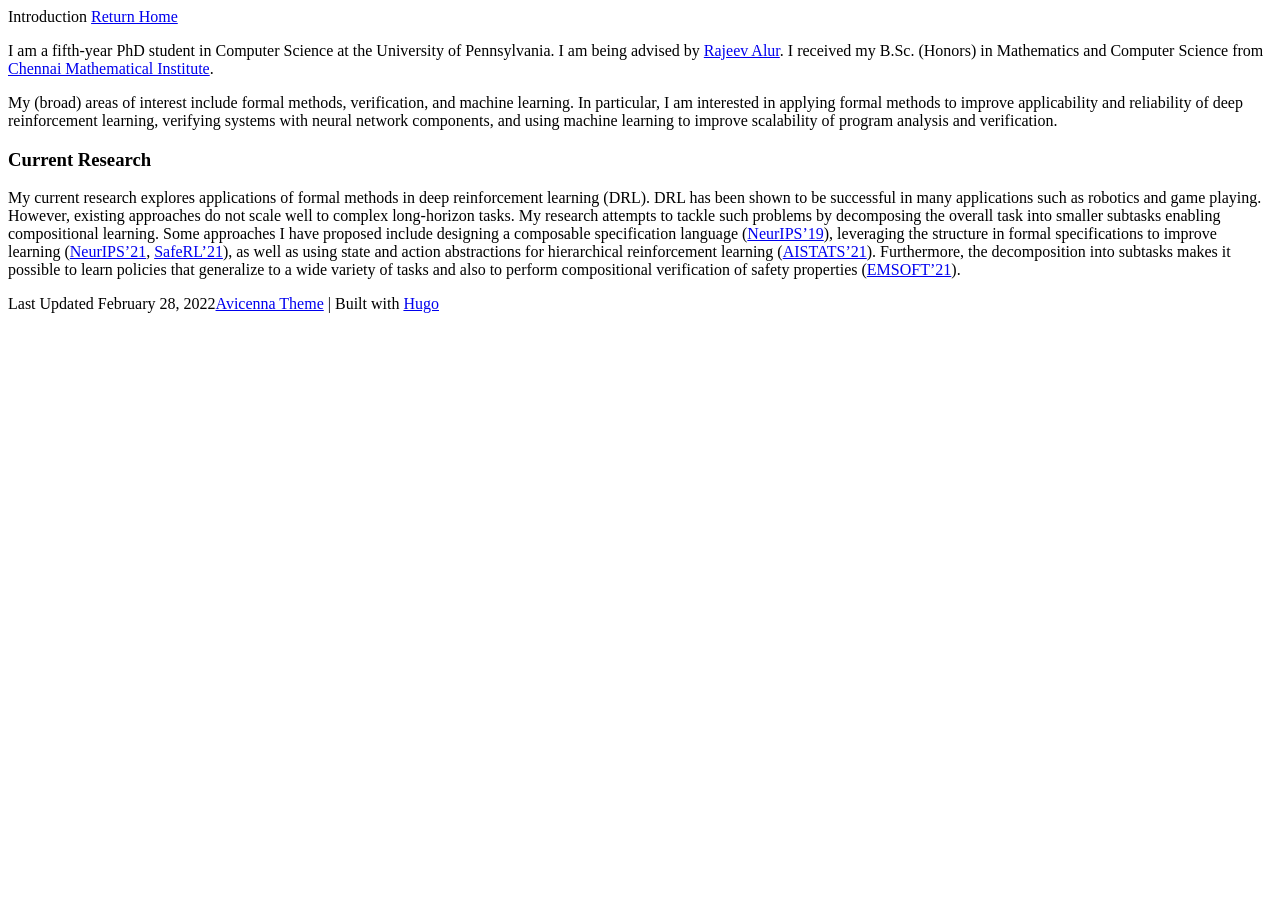
==== commit 88dca48f: "recent changes" ====
--- a/public/introduction/index.html
+++ b/public/introduction/index.html
@@ -12,15 +12,15 @@
 
 	<meta name="viewport" content="width=device-width, initial-scale=1">
 	<meta property="og:title" content="Introduction" />
-<meta property="og:description" content="I am a fifth-year PhD student in computer science at the University of Pennsylvania. I am being advised by Rajeev Alur. I received my B.Sc. (Honors) in Mathematics and Computer Science from Chennai Mathematical Institute.
+<meta property="og:description" content="I am a fifth-year PhD student in Computer Science at the University of Pennsylvania. I am being advised by Rajeev Alur. I received my B.Sc. (Honors) in Mathematics and Computer Science from Chennai Mathematical Institute.
 My (broad) areas of interest include formal methods, verification, and machine learning. In particular, I am interested in applying formal methods to improve applicability and reliability of deep reinforcement learning, verifying systems with neural network components, and using machine learning to improve scalability of program analysis and verification." />
 <meta property="og:type" content="article" />
 <meta property="og:url" content="https://seas.upenn.edu/~kishor/introduction/" />
-<meta property="article:published_time" content="2021-10-04T00:00:00+00:00" />
-<meta property="article:modified_time" content="2021-10-04T00:00:00+00:00" />
+<meta property="article:published_time" content="2022-02-28T00:00:00+00:00" />
+<meta property="article:modified_time" content="2022-02-28T00:00:00+00:00" />
 <meta name="twitter:card" content="summary"/>
 <meta name="twitter:title" content="Introduction"/>
-<meta name="twitter:description" content="I am a fifth-year PhD student in computer science at the University of Pennsylvania. I am being advised by Rajeev Alur. I received my B.Sc. (Honors) in Mathematics and Computer Science from Chennai Mathematical Institute.
+<meta name="twitter:description" content="I am a fifth-year PhD student in Computer Science at the University of Pennsylvania. I am being advised by Rajeev Alur. I received my B.Sc. (Honors) in Mathematics and Computer Science from Chennai Mathematical Institute.
 My (broad) areas of interest include formal methods, verification, and machine learning. In particular, I am interested in applying formal methods to improve applicability and reliability of deep reinforcement learning, verifying systems with neural network components, and using machine learning to improve scalability of program analysis and verification."/>
 <link href="https://fonts.googleapis.com/css?family=Ubuntu:300,400,300italic,400italic|Raleway:500,100,300" rel="stylesheet">
 
@@ -44,7 +44,7 @@
 
 
 <div class="content wrapper">
-  <p>I am a fifth-year PhD student in computer science at the University of Pennsylvania.
+  <p>I am a fifth-year PhD student in Computer Science at the University of Pennsylvania.
 I am being advised by <a href="https://www.cis.upenn.edu/~alur">Rajeev Alur</a>. I received my
 B.Sc. (Honors) in Mathematics and Computer Science from
 <a href="https://www.cmi.ac.in">Chennai Mathematical Institute</a>.</p>
@@ -59,12 +59,13 @@
 
 <p>My current research explores applications of formal methods in deep reinforcement learning (DRL).
 DRL has been shown to be successful in many applications such as robotics and game playing.
-However, existing approaches do not scale well to complex long horizon tasks.
+However, existing approaches do not scale well to complex long-horizon tasks.
 My research attempts to tackle such problems by decomposing the overall task
 into smaller subtasks enabling compositional learning.
-Some approaches we have proposed include designing a composable specification language
+Some approaches I have proposed include designing a composable specification language
 (<a href="https://arxiv.org/abs/2008.09293">NeurIPS&rsquo;19</a>), leveraging the structure in formal
-specifications to improve learning (<a href="https://arxiv.org/abs/2106.13906">NeurIPS&rsquo;21</a>),
+specifications to improve learning (<a href="https://arxiv.org/abs/2106.13906">NeurIPS&rsquo;21</a>,
+<a href="papers/safeRL21.pdf">SafeRL&rsquo;21</a>),
 as well as using state and action abstractions
 for hierarchical reinforcement learning (<a href="https://arxiv.org/abs/2010.15638">AISTATS&rsquo;21</a>).
 Furthermore, the decomposition into subtasks makes it possible to learn policies
@@ -75,7 +76,7 @@
 
 </div>
         <div class="footer wrapper">
-	<object align="left">Last Updated October 4, 2021</object>
+	<object align="left">Last Updated February 28, 2022</object>
 	<nav class="nav">
 		<div><a href="https://github.com/hadisinaee/avicenna">Avicenna Theme</a> | Built with <a href="https://gohugo.io">Hugo</a></div>
 	</nav>
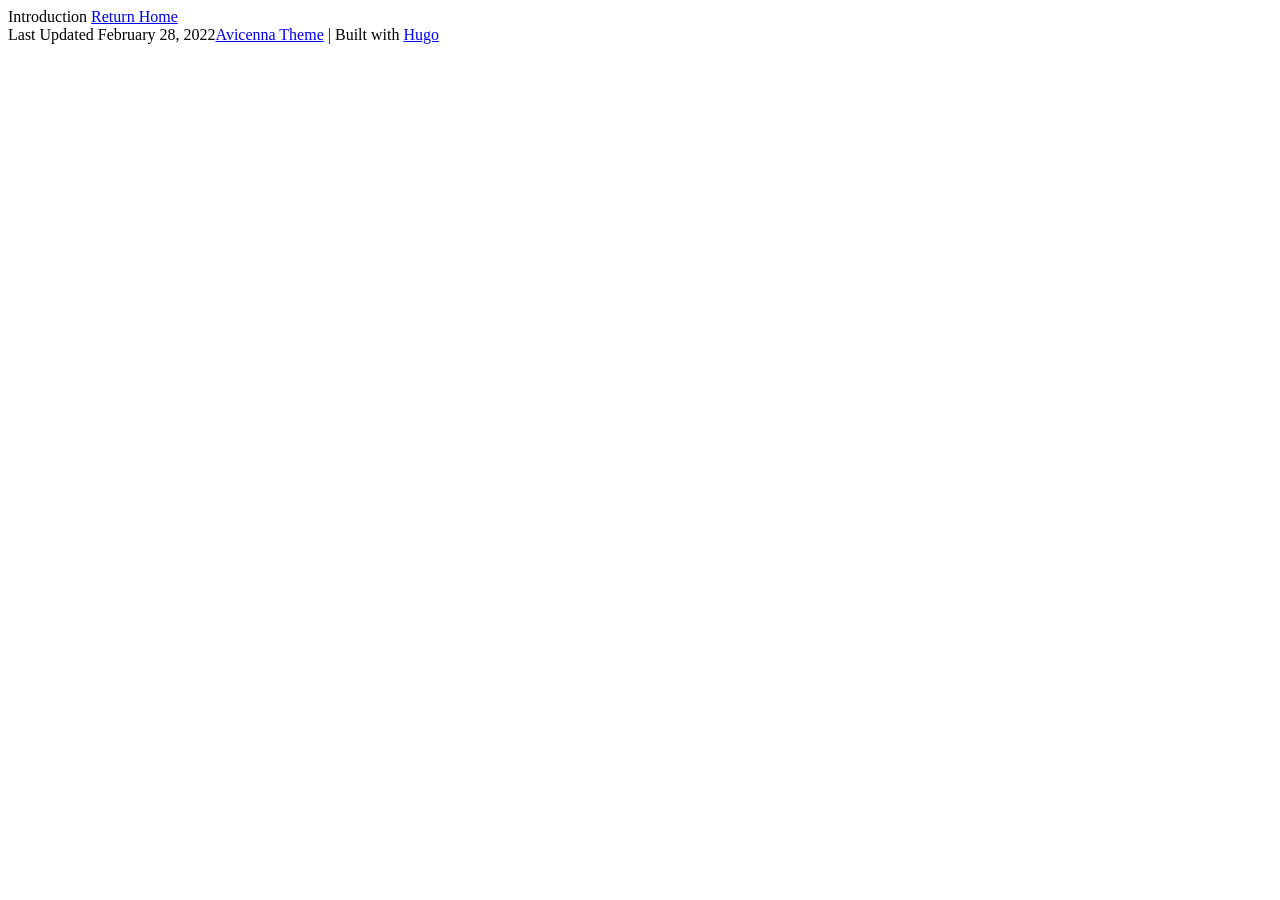
==== commit d7e12c2f: "update" ====
--- a/public/introduction/index.html
+++ b/public/introduction/index.html
@@ -15,9 +15,10 @@
 <meta property="og:description" content="I am a fifth-year PhD student in Computer Science at the University of Pennsylvania. I am being advised by Rajeev Alur. I received my B.Sc. (Honors) in Mathematics and Computer Science from Chennai Mathematical Institute.
 My (broad) areas of interest include formal methods, verification, and machine learning. In particular, I am interested in applying formal methods to improve applicability and reliability of deep reinforcement learning, verifying systems with neural network components, and using machine learning to improve scalability of program analysis and verification." />
 <meta property="og:type" content="article" />
-<meta property="og:url" content="https://seas.upenn.edu/~kishor/introduction/" />
+<meta property="og:url" content="https://seas.upenn.edu/~kishor/introduction/" /><meta property="article:section" content="" />
 <meta property="article:published_time" content="2022-02-28T00:00:00+00:00" />
 <meta property="article:modified_time" content="2022-02-28T00:00:00+00:00" />
+
 <meta name="twitter:card" content="summary"/>
 <meta name="twitter:title" content="Introduction"/>
 <meta name="twitter:description" content="I am a fifth-year PhD student in Computer Science at the University of Pennsylvania. I am being advised by Rajeev Alur. I received my B.Sc. (Honors) in Mathematics and Computer Science from Chennai Mathematical Institute.
@@ -25,15 +26,11 @@
 <link href="https://fonts.googleapis.com/css?family=Ubuntu:300,400,300italic,400italic|Raleway:500,100,300" rel="stylesheet">
 
 	<link rel="stylesheet" type="text/css" media="screen" href=https://seas.upenn.edu/~kishor/css/normalize.css />
-	<link rel="stylesheet" type="text/css" media="screen" href=https://seas.upenn.edu/~kishor/css/main.css /><script src=https://seas.upenn.edu/~kishor/js/feather.min.js></script><script src=https://seas.upenn.edu/~kishor/js/main.js></script>
+	<link rel="stylesheet" type="text/css" media="screen" href=css/main.css%09/><script src=https://seas.upenn.edu/~kishor/js/feather.min.js></script><script src=https://seas.upenn.edu/~kishor/js/main.js></script>
 </head>
 
     <body>
         <div id="content">
-
-
-
-
 
 <div class="header wrapper">
   <span class="page_title">
@@ -44,34 +41,7 @@
 
 
 <div class="content wrapper">
-  <p>I am a fifth-year PhD student in Computer Science at the University of Pennsylvania.
-I am being advised by <a href="https://www.cis.upenn.edu/~alur">Rajeev Alur</a>. I received my
-B.Sc. (Honors) in Mathematics and Computer Science from
-<a href="https://www.cmi.ac.in">Chennai Mathematical Institute</a>.</p>
-
-<p>My (broad) areas of interest include formal methods, verification, and machine learning.
-In particular, I am interested in applying formal methods to
-improve applicability and reliability of deep reinforcement learning,
-verifying systems with neural network components, and using machine learning to
-improve scalability of program analysis and verification.</p>
-
-<h3 id="current-research">Current Research</h3>
-
-<p>My current research explores applications of formal methods in deep reinforcement learning (DRL).
-DRL has been shown to be successful in many applications such as robotics and game playing.
-However, existing approaches do not scale well to complex long-horizon tasks.
-My research attempts to tackle such problems by decomposing the overall task
-into smaller subtasks enabling compositional learning.
-Some approaches I have proposed include designing a composable specification language
-(<a href="https://arxiv.org/abs/2008.09293">NeurIPS&rsquo;19</a>), leveraging the structure in formal
-specifications to improve learning (<a href="https://arxiv.org/abs/2106.13906">NeurIPS&rsquo;21</a>,
-<a href="papers/safeRL21.pdf">SafeRL&rsquo;21</a>),
-as well as using state and action abstractions
-for hierarchical reinforcement learning (<a href="https://arxiv.org/abs/2010.15638">AISTATS&rsquo;21</a>).
-Furthermore, the decomposition into subtasks makes it possible to learn policies
-that generalize to a wide variety of tasks and also to perform compositional verification
-of safety properties (<a href="papers/emsoft21.pdf">EMSOFT&rsquo;21</a>).</p>
-
+  <!-- raw HTML omitted -->
 </div>
 
 </div>
@@ -88,7 +58,7 @@
 if (!doNotTrack) {
 	window.ga=window.ga||function(){(ga.q=ga.q||[]).push(arguments)};ga.l=+new Date;
 	ga('create', 'UA-1234-6', 'auto');
-
+	
 	ga('send', 'pageview');
 }
 </script>
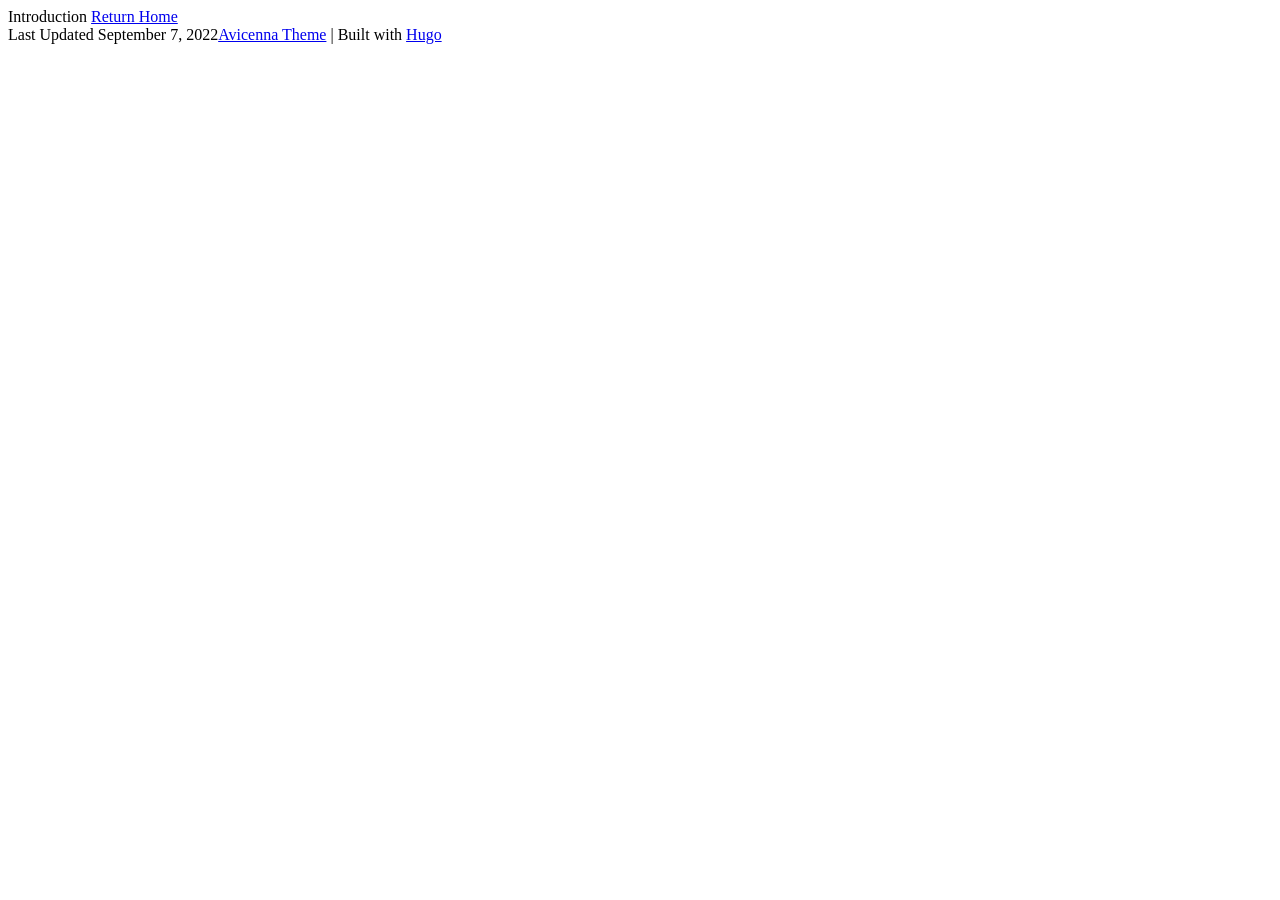
==== commit 81d5b9f5: "updates" ====
--- a/public/introduction/index.html
+++ b/public/introduction/index.html
@@ -12,21 +12,21 @@
 
 	<meta name="viewport" content="width=device-width, initial-scale=1">
 	<meta property="og:title" content="Introduction" />
-<meta property="og:description" content="I am a fifth-year PhD student in Computer Science at the University of Pennsylvania. I am being advised by Rajeev Alur. I received my B.Sc. (Honors) in Mathematics and Computer Science from Chennai Mathematical Institute.
+<meta property="og:description" content="I am a final year PhD student in Computer Science at the University of Pennsylvania. I am being advised by Rajeev Alur. I received my B.Sc. (Honors) in Mathematics and Computer Science from Chennai Mathematical Institute.
 My (broad) areas of interest include formal methods, verification, and machine learning. In particular, I am interested in applying formal methods to improve applicability and reliability of deep reinforcement learning, verifying systems with neural network components, and using machine learning to improve scalability of program analysis and verification." />
 <meta property="og:type" content="article" />
 <meta property="og:url" content="https://seas.upenn.edu/~kishor/introduction/" /><meta property="article:section" content="" />
-<meta property="article:published_time" content="2022-02-28T00:00:00+00:00" />
-<meta property="article:modified_time" content="2022-02-28T00:00:00+00:00" />
+<meta property="article:published_time" content="2022-09-07T00:00:00+00:00" />
+<meta property="article:modified_time" content="2022-09-07T00:00:00+00:00" />
 
 <meta name="twitter:card" content="summary"/>
 <meta name="twitter:title" content="Introduction"/>
-<meta name="twitter:description" content="I am a fifth-year PhD student in Computer Science at the University of Pennsylvania. I am being advised by Rajeev Alur. I received my B.Sc. (Honors) in Mathematics and Computer Science from Chennai Mathematical Institute.
+<meta name="twitter:description" content="I am a final year PhD student in Computer Science at the University of Pennsylvania. I am being advised by Rajeev Alur. I received my B.Sc. (Honors) in Mathematics and Computer Science from Chennai Mathematical Institute.
 My (broad) areas of interest include formal methods, verification, and machine learning. In particular, I am interested in applying formal methods to improve applicability and reliability of deep reinforcement learning, verifying systems with neural network components, and using machine learning to improve scalability of program analysis and verification."/>
 <link href="https://fonts.googleapis.com/css?family=Ubuntu:300,400,300italic,400italic|Raleway:500,100,300" rel="stylesheet">
 
 	<link rel="stylesheet" type="text/css" media="screen" href=https://seas.upenn.edu/~kishor/css/normalize.css />
-	<link rel="stylesheet" type="text/css" media="screen" href=css/main.css%09/><script src=https://seas.upenn.edu/~kishor/js/feather.min.js></script><script src=https://seas.upenn.edu/~kishor/js/main.js></script>
+	<link rel="stylesheet" type="text/css" media="screen" href=https://seas.upenn.edu/~kishor/css/main.css /><script src=https://seas.upenn.edu/~kishor/js/feather.min.js></script><script src=https://seas.upenn.edu/~kishor/js/main.js></script>
 </head>
 
     <body>
@@ -46,7 +46,7 @@
 
 </div>
         <div class="footer wrapper">
-	<object align="left">Last Updated February 28, 2022</object>
+	<object align="left">Last Updated September 7, 2022</object>
 	<nav class="nav">
 		<div><a href="https://github.com/hadisinaee/avicenna">Avicenna Theme</a> | Built with <a href="https://gohugo.io">Hugo</a></div>
 	</nav>
